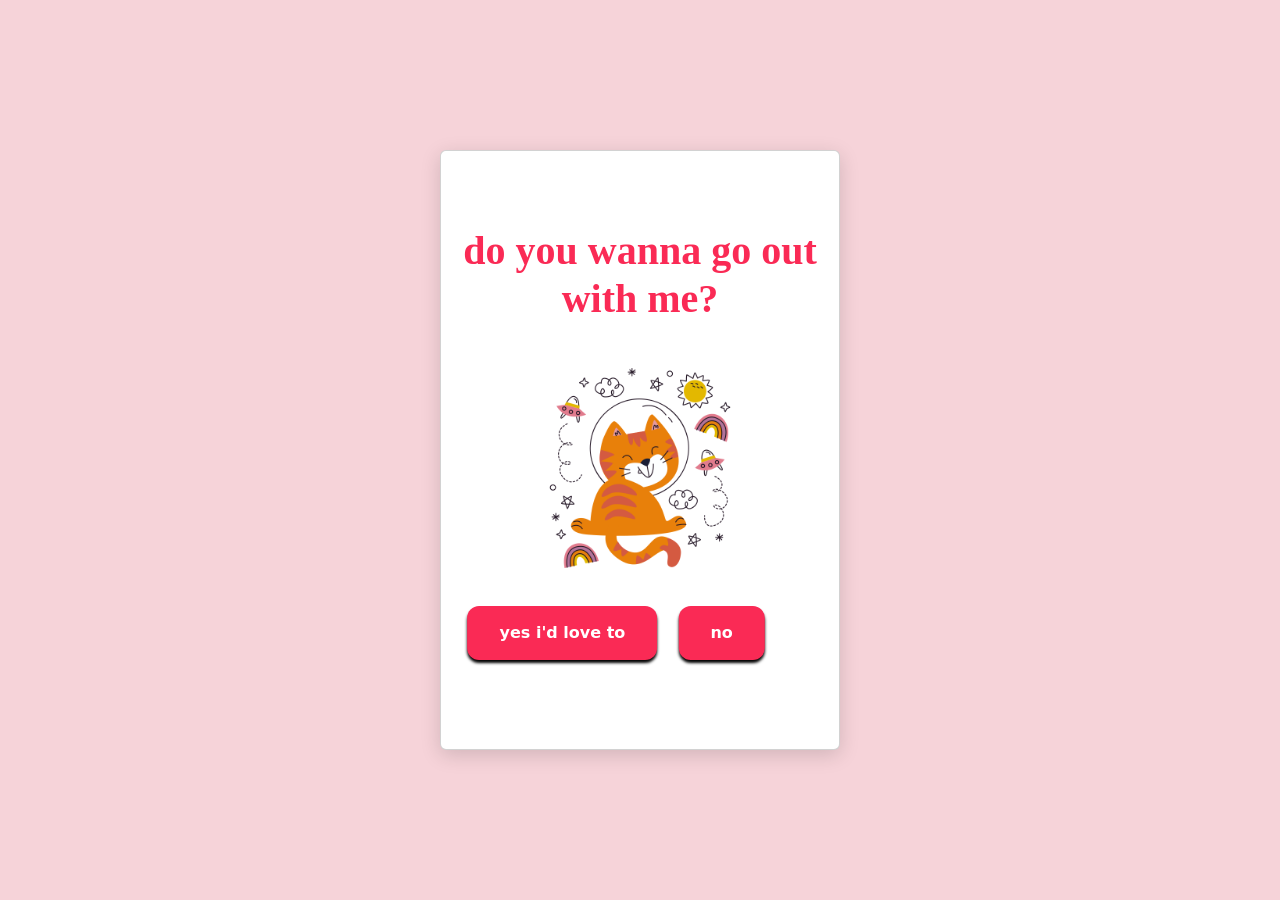
==== index.html @ 192e82c5 "Add files via upload" ====
<!DOCTYPE html>
<html lang="en">

<head>
    <link rel="stylesheet" href="style.css" />
    <link href="https://cdn.jsdelivr.net/npm/bootstrap@5.3.3/dist/css/bootstrap.min.css" rel="stylesheet"/>

    <title>hi yem</title>
</head>

<body>
    <div class="container">

        <div class="card card-body text-center custom-card">
            
            <h1 class="header_text">do you wanna go out with me?</h1>
            
            <div class="gif_container">
                <!-- <img src="https://i.postimg.cc/pdNqPxx1/milk-and-mocha-cute.gif" alt="Cute animated illustration" /> -->

                <!-- <img href="https://www.flaticon.com/free-stickers/please" title="please stickers" alt="Please stickers created by MrHamster - Flaticon"/> -->
                <img src="pics/cute.png" alt="please cat" width="200" height="200" />

            </div>

            <div class="buttons">
                <button class="btn" id="yesButton" onclick="nextPage()">yes i'd love to</button>
                <button class="btn" id="noButton" onmouseover="moveButton()" onclick="moveButton()">
              no
            </button>

                <script>
                    function nextPage() {
                        window.location.href = "yes.html";
                    }

                    function moveButton() {
                        var x =
                            Math.random() *
                            (window.innerWidth -
                                document.getElementById("noButton").offsetWidth);
                        var y =
                            Math.random() *
                            (window.innerHeight -
                                document.getElementById("noButton").offsetHeight);
                        document.getElementById("noButton").style.left = `${x}px`;
                        document.getElementById("noButton").style.top = `${y}px`;
                    }
                </script>
            </div>
        </div>
    </div>
</body>

</html>
---- style.css ----
html, body {
    width: 100%;
    min-height: 100%;
    margin: 0;
    background-color: rgb(246, 211, 217) !important;
}

body {
    display: flex;
    justify-content: center;
    align-items: center;
    min-height: 100vh;
}

body {
    display: flex;
    justify-content: center;
    align-items: center;
    height: 100vh;
    background: rgb(246, 211, 217);
}

#noButton {
    position: absolute;
    left: 70%;
    top: 80%;
    transform: translate(-50%, -50%);
    /*margin-left: 150px;*/
    transition: 0.5s;
    /*margin-top: 50px;*/
}

#yesButton {
    position: absolute;
    left: 30%;
    top: 80%;
    transform: translate(-50%, -50%);
    /*margin-right: 150px;
    margin-top: 50px;*/

}

#yesBtn {
    /*position: absolute;
    margin-right: 150px;
    margin-top: 50px;
    left: 50%;
    transform: translate(-50%, -50%);*/
    position: relative;
    display: block;

    margin: 25px auto 0;
    padding: 15px 32px;
    margin-bottom: 60px;

    background-color: #FA2A55;
    color: white;
    font-weight: 600;
    font-size: 16px;

    border: none;
    border-radius: 12px;
    cursor: pointer;

    box-shadow: 0 3px 3px black;
    transition: background-color 0.3s ease;

}

#seeBtn:hover {
    background-color: white;
    color: #FA2A55;
}

#seeBtn {
    /*position: absolute;
    margin-right: 150px;
    margin-top: 50px;
    left: 50%;
    transform: translate(-50%, -50%);*/
    position: relative;
    display: block;

    margin: 25px auto 0;
    padding: 15px 32px;
    margin-bottom: 60px;

    background-color: #FA2A55;
    color: white;
    font-weight: 600;
    font-size: 16px;

    border: none;
    border-radius: 12px;
    cursor: pointer;

    box-shadow: 0 3px 3px black;
    transition: background-color 0.3s ease;

}

#yesBtn:hover {
    background-color: white;
    color: #FA2A55;
}

.header_text {
    font-family: "Nunito";
    font-size: 40px;
    font-weight: bold;
    text-align: center;
    margin-top: 60px;
    margin-bottom: 0px;
    color: #FA2A55;
}


.text {
    font-family: "Nunito";
    font-size: 25px;
    font-weight: bold;
    color: white;
    text-align: center;
    margin-top: 20px;
    margin-bottom: 0px;
}

.buttons {
    display: flex;
    flex-direction: row;
    justify-content: center;
    align-items: center;
    margin-top: 20px;
    margin-left: 20px;
}

.btn {
    background-color: #FA2A55;
    color: white;
    font-weight: 600;
    padding: 15px 32px;
    text-align: center;
    display: inline-block;
    font-size: 16px;
    margin: 4px 2px;
    cursor: pointer;
    border: none;
    border-radius: 12px;
    transition: background-color 0.3s ease;
    box-shadow: 0 3px 3px black;
}

.btn:hover {
    background-color: #ffffff;
    color: #FA2A55;
}

.gif_container {
    display: flex;
    justify-content: center;
    align-items: center;

    flex-grow: 1;
    width: 100%;
}

.gif_container img {
    width: 200px;
    height: 200px;
    object-fit: contain;
    margin-bottom: 100px;
}

.gif_container1 img {
    width: 200px;
    height: 200px;
    object-fit: contain;
    margin-top: 70px;
    margin-bottom: 20px;
}

p {
    color: white;
    margin-left: 50%;
}

p a {
    color: rgb(255, 255, 255);
    font-size: 20px;
    font-weight: 600;
    opacity: 0.25;
}

.card {
    max-width: 500px;
    margin: 100px auto;
    padding: 30px;
    border-radius: 20px;
    box-shadow: 0 4px 15px rgba(0, 0, 0, 0.1);
}

.custom-card {
    position: relative;
    background-color: #f6bfc9;
    border: none;
    border-radius: 20px;
    padding: 30px;

    width: 90%;
    max-width: 400px;
    min-height: 600px;

    margin: auto;
    box-shadow: 0 5px 20px rgba(0, 0, 0, 0.15);

    display: flex;
    flex-direction: column;
    align-items: center;

}

/* Override Bootstrap button styles */
.buttons .btn {
    background-color: #FA2A55;
    color: white;
    border: none;
    border-radius: 12px;
    padding: 15px 32px;
    font-weight: 600;
}

.buttons .btn:hover {
    background-color: white;
    color: #FA2A55;
}

.date-container, .time-container {
    width: 80%;
    max-width: 300px;
    margin: 15px auto;
    text-align: center;
}

.date-container label,
.time-container label,
.activity-container label {
    display: block;
    font-family: "Nunito";
    font-size: 18px;
    font-weight: bold;
    color: #FA2A55;
    margin-bottom: 10px;
}

#datePicker,
#timePicker,
#activityPicker {
    text-align: center;
    border: 2px solid #FA2A55;
    border-radius: 12px;
    padding: 12px;
    font-family: "Nunito";
    font-size: 16px;
    font-weight: 600;
    color: #FA2A55;
    cursor: pointer;
    background-color: white;
}

#datePicker:focus,
#timePicker:focus,
#activityPicker:focus, {
    box-shadow: 0 0 8px rgba(250, 42, 85, 0.3);
    border-color: #FA2A55;
}

/* Calendar header */
.datepicker table tr td.active,
.datepicker table tr td.active:hover {
    background-color: #FA2A55 !important;
    background-image: none !important;
}

/* Today's date */
.datepicker table tr td.today {
    background-color: #f6bfc9 !important;
    background-image: none !important;
}

.modal-content {
    background-color: #f6bfc9;
    border: none;
    border-radius: 20px;
    box-shadow: 0 5px 20px rgba(0, 0, 0, 0.2);
    font-family: "Nunito";
}

/*.modal-header {
    justify-content: center;
    border-bottom: none;
}
*/
.modal-title {
    color: #FA2A55;
    font-weight: bold;
    font-size: 25px;
}

.modal-body h4 {
    color: #FA2A55;
    font-weight: bold;
    margin-bottom: 20px;
}

.modal-body h5 {
    color: #FA2A55;
    font-weight: bold;
    margin: 10px;
}

/*.modal-body p {
    color: white;
    margin: 10px 0;
}*/

.modal-footer {
    border-top: none;
}

.modal-msg {
    color: #a70023;
    font-size: 16px;
    /*font-weight: bold;*/
    text-align: center;
    margin: 10px 0;
}

.date-msg {
    color: #a70023;
    font-size: 16px;
    text-align: center;
    margin: 10px 0;
}
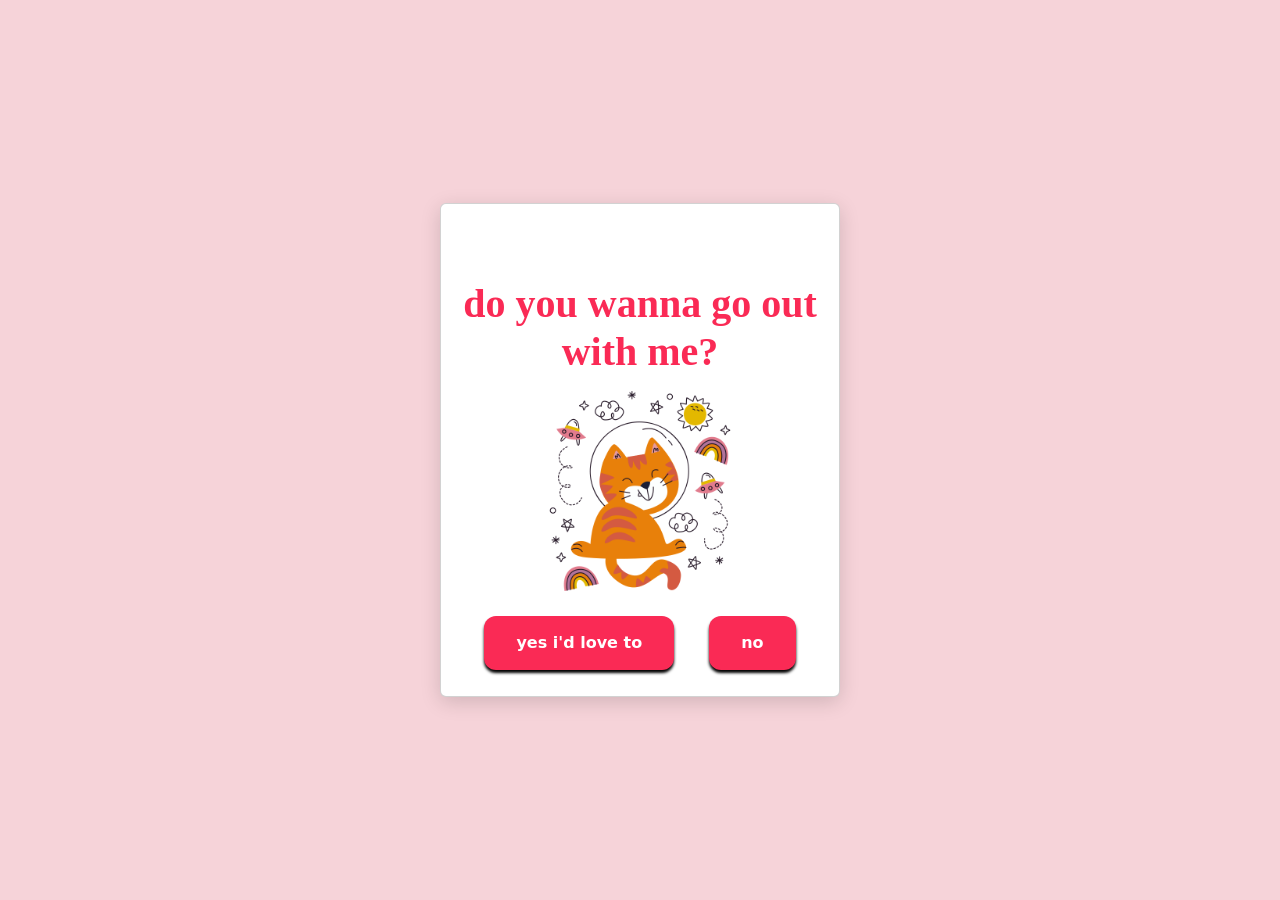
==== commit 467ee89d: "Update index.html" ====
--- a/index.html
+++ b/index.html
@@ -4,6 +4,7 @@
 <head>
     <link rel="stylesheet" href="style.css" />
     <link href="https://cdn.jsdelivr.net/npm/bootstrap@5.3.3/dist/css/bootstrap.min.css" rel="stylesheet"/>
+    <meta name="viewport" content="width=device-width, initial-scale=1.0">
 
     <title>hi yem</title>
 </head>
@@ -16,9 +17,7 @@
             <h1 class="header_text">do you wanna go out with me?</h1>
             
             <div class="gif_container">
-                <!-- <img src="https://i.postimg.cc/pdNqPxx1/milk-and-mocha-cute.gif" alt="Cute animated illustration" /> -->
-
-                <!-- <img href="https://www.flaticon.com/free-stickers/please" title="please stickers" alt="Please stickers created by MrHamster - Flaticon"/> -->
+                
                 <img src="pics/cute.png" alt="please cat" width="200" height="200" />
 
             </div>
@@ -35,16 +34,17 @@
                     }
 
                     function moveButton() {
-                        var x =
-                            Math.random() *
-                            (window.innerWidth -
-                                document.getElementById("noButton").offsetWidth);
-                        var y =
-                            Math.random() *
-                            (window.innerHeight -
-                                document.getElementById("noButton").offsetHeight);
-                        document.getElementById("noButton").style.left = `${x}px`;
-                        document.getElementById("noButton").style.top = `${y}px`;
+                        var button = document.getElementById("noButton");
+
+                        var maxX = window.innerWidth - button.offsetWidth;
+                        var maxY = window.innerHeight - button.offsetHeight;
+
+                        var x = Math.random() * maxX;
+                        var y = Math.random() * maxY;
+
+                        button.style.position = "fixed";
+                        button.style.left = `${x}px`;
+                        button.style.top = `${y}px`;
                     }
                 </script>
             </div>
--- a/style.css
+++ b/style.css
@@ -3,6 +3,7 @@
     min-height: 100%;
     margin: 0;
     background-color: rgb(246, 211, 217) !important;
+    font-family: "Nunito", sans-serif;
 }
 
 body {
@@ -10,42 +11,26 @@
     justify-content: center;
     align-items: center;
     min-height: 100vh;
-}
-
-body {
-    display: flex;
-    justify-content: center;
-    align-items: center;
-    height: 100vh;
-    background: rgb(246, 211, 217);
-}
-
+    min-height: 100dvh;
+    box-sizing: border-box;
+    overflow-x: hidden;
+}
+
+#yesButton,
 #noButton {
-    position: absolute;
-    left: 70%;
-    top: 80%;
-    transform: translate(-50%, -50%);
-    /*margin-left: 150px;*/
+    position: relative;
+    left: auto;
+    top: auto;
+    transform: none;
+    margin: 10px;
+}
+
+#noButton {
     transition: 0.5s;
-    /*margin-top: 50px;*/
-}
-
-#yesButton {
-    position: absolute;
-    left: 30%;
-    top: 80%;
-    transform: translate(-50%, -50%);
-    /*margin-right: 150px;
-    margin-top: 50px;*/
-
+    
 }
 
 #yesBtn {
-    /*position: absolute;
-    margin-right: 150px;
-    margin-top: 50px;
-    left: 50%;
-    transform: translate(-50%, -50%);*/
     position: relative;
     display: block;
 
@@ -73,11 +58,6 @@
 }
 
 #seeBtn {
-    /*position: absolute;
-    margin-right: 150px;
-    margin-top: 50px;
-    left: 50%;
-    transform: translate(-50%, -50%);*/
     position: relative;
     display: block;
 
@@ -130,8 +110,8 @@
     flex-direction: row;
     justify-content: center;
     align-items: center;
-    margin-top: 20px;
-    margin-left: 20px;
+    gap: 15px;
+    flex-wrap: wrap;
 }
 
 .btn {
@@ -159,24 +139,17 @@
     display: flex;
     justify-content: center;
     align-items: center;
-
     flex-grow: 1;
     width: 100%;
 }
 
-.gif_container img {
-    width: 200px;
-    height: 200px;
+.gif_container img,
+.gif_container1 img {
+    width: min(200px, 65vw);
+    height: auto;
+    max-height: 200px;
     object-fit: contain;
-    margin-bottom: 100px;
-}
-
-.gif_container1 img {
-    width: 200px;
-    height: 200px;
-    object-fit: contain;
-    margin-top: 70px;
-    margin-bottom: 20px;
+    margin: 15px auto;
 }
 
 p {
@@ -192,11 +165,13 @@
 }
 
 .card {
+    width: 90%;
     max-width: 500px;
-    margin: 100px auto;
-    padding: 30px;
+    margin: 30px auto;
+    padding: 25px;
     border-radius: 20px;
     box-shadow: 0 4px 15px rgba(0, 0, 0, 0.1);
+    box-sizing: border-box;
 }
 
 .custom-card {
@@ -208,14 +183,15 @@
 
     width: 90%;
     max-width: 400px;
-    min-height: 600px;
-
-    margin: auto;
+    min-height: 0;
+
+    margin: 20px auto;
     box-shadow: 0 5px 20px rgba(0, 0, 0, 0.15);
 
     display: flex;
     flex-direction: column;
     align-items: center;
+    box-sizing: border-box;
 
 }
 
@@ -234,11 +210,14 @@
     color: #FA2A55;
 }
 
-.date-container, .time-container {
+.date-container, 
+.time-container,
+.activity-container {
     width: 80%;
     max-width: 300px;
     margin: 15px auto;
     text-align: center;
+    box-sizing: border-box;
 }
 
 .date-container label,
@@ -255,23 +234,27 @@
 #datePicker,
 #timePicker,
 #activityPicker {
+    width: 100%;
+    max-width: 100%;
     text-align: center;
     border: 2px solid #FA2A55;
     border-radius: 12px;
     padding: 12px;
-    font-family: "Nunito";
+    font-family: "Nunito", sans-serif;
     font-size: 16px;
     font-weight: 600;
     color: #FA2A55;
     cursor: pointer;
     background-color: white;
+    box-sizing: border-box;
 }
 
 #datePicker:focus,
 #timePicker:focus,
-#activityPicker:focus, {
+#activityPicker:focus {
     box-shadow: 0 0 8px rgba(250, 42, 85, 0.3);
     border-color: #FA2A55;
+    outline: none;
 }
 
 /* Calendar header */
@@ -295,11 +278,6 @@
     font-family: "Nunito";
 }
 
-/*.modal-header {
-    justify-content: center;
-    border-bottom: none;
-}
-*/
 .modal-title {
     color: #FA2A55;
     font-weight: bold;
@@ -317,11 +295,6 @@
     font-weight: bold;
     margin: 10px;
 }
-
-/*.modal-body p {
-    color: white;
-    margin: 10px 0;
-}*/
 
 .modal-footer {
     border-top: none;
@@ -340,4 +313,231 @@
     font-size: 16px;
     text-align: center;
     margin: 10px 0;
-}+}
+
+/*for responsive mobile*/
+/* Tablets */
+@media screen and (max-width: 768px) {
+
+    .header_text {
+        font-size: 32px;
+        margin-top: 30px;
+        padding: 0 10px;
+    }
+
+    .text {
+        font-size: 21px;
+        padding: 0 10px;
+    }
+
+    .custom-card {
+        width: 92%;
+        padding: 25px 18px;
+    }
+
+    .gif_container img,
+    .gif_container1 img {
+        width: 170px;
+        max-height: 170px;
+    }
+
+    .modal-title {
+        font-size: 22px;
+    }
+}
+
+/* Mobile phones */
+@media screen and (max-width: 480px) {
+
+    html, body {
+        width: 100%;
+        overflow-x: hidden;
+    }
+
+    body {
+        min-height: 100vh;
+        min-height: 100dvh;
+        padding: 15px 0;
+    }
+
+    .custom-card {
+        width: 94%;
+        max-width: 400px;
+        min-height: 0;
+        padding: 20px 15px;
+        margin: 10px auto;
+        border-radius: 18px;
+    }
+
+    .header_text {
+        font-size: 27px;
+        margin-top: 15px;
+        margin-bottom: 5px;
+        padding: 0 5px;
+    }
+
+    .text {
+        font-size: 18px;
+        margin-top: 12px;
+        padding: 0 5px;
+    }
+
+    .buttons {
+        flex-direction: row;
+        flex-wrap: wrap;
+        gap: 10px;
+        margin: 15px auto;
+    }
+
+    .btn,
+    #yesBtn,
+    #seeBtn {
+        padding: 12px 22px;
+        font-size: 15px;
+    }
+
+    .gif_container img,
+    .gif_container1 img {
+        width: 140px;
+        max-height: 140px;
+        margin: 15px auto;
+    }
+
+    .date-container,
+    .time-container,
+    .activity-container {
+        width: 95%;
+        margin: 12px auto;
+    }
+
+    .date-container label,
+    .time-container label,
+    .activity-container label {
+        font-size: 16px;
+    }
+
+    #datePicker,
+    #timePicker,
+    #activityPicker {
+        font-size: 15px;
+        padding: 10px;
+    }
+
+    .modal-content {
+        margin: 10px;
+        border-radius: 15px;
+    }
+
+    .modal-title {
+        font-size: 20px;
+    }
+
+    .modal-body h4 {
+        font-size: 19px;
+    }
+
+    .modal-body h5 {
+        font-size: 16px;
+    }
+
+    .modal-msg,
+    .date-msg {
+        font-size: 14px;
+    }
+
+    p {
+        margin-left: 0;
+        text-align: center;
+    }
+
+    p a {
+        font-size: 16px;
+    }
+}
+
+/* Very small phones */
+@media screen and (max-width: 360px) {
+
+    .header_text {
+        font-size: 24px;
+    }
+
+    .text {
+        font-size: 16px;
+    }
+
+    .custom-card {
+        padding: 15px 12px;
+    }
+
+    .btn,
+    #yesBtn,
+    #seeBtn {
+        padding: 10px 18px;
+        font-size: 14px;
+    }
+
+    .gif_container img,
+    .gif_container1 img {
+        width: 120px;
+        max-height: 120px;
+    }
+}
+
+/* Bigger and more comfortable mobile design */
+@media screen and (max-width: 480px) {
+
+    .custom-card {
+        width: 95%;
+        padding: 25px 18px;
+    }
+
+    .header_text {
+        font-size: 32px;
+    }
+
+    .text {
+        font-size: 22px;
+    }
+
+    .btn,
+    #yesBtn,
+    #seeBtn {
+        padding: 16px 30px;
+        font-size: 18px;
+        min-height: 50px;
+    }
+
+    .gif_container img,
+    .gif_container1 img {
+        width: 190px;
+        height: 190px;
+    }
+
+    .date-container label,
+    .time-container label,
+    .activity-container label {
+        font-size: 19px;
+    }
+
+    #datePicker,
+    #timePicker,
+    #activityPicker {
+        font-size: 17px;
+        padding: 14px;
+        min-height: 50px;
+    }
+
+    .modal-title {
+        font-size: 24px;
+    }
+
+    .modal-body h4 {
+        font-size: 21px;
+    }
+
+    .modal-msg,
+    .date-msg {
+        font-size: 16px;
+    }
+}
